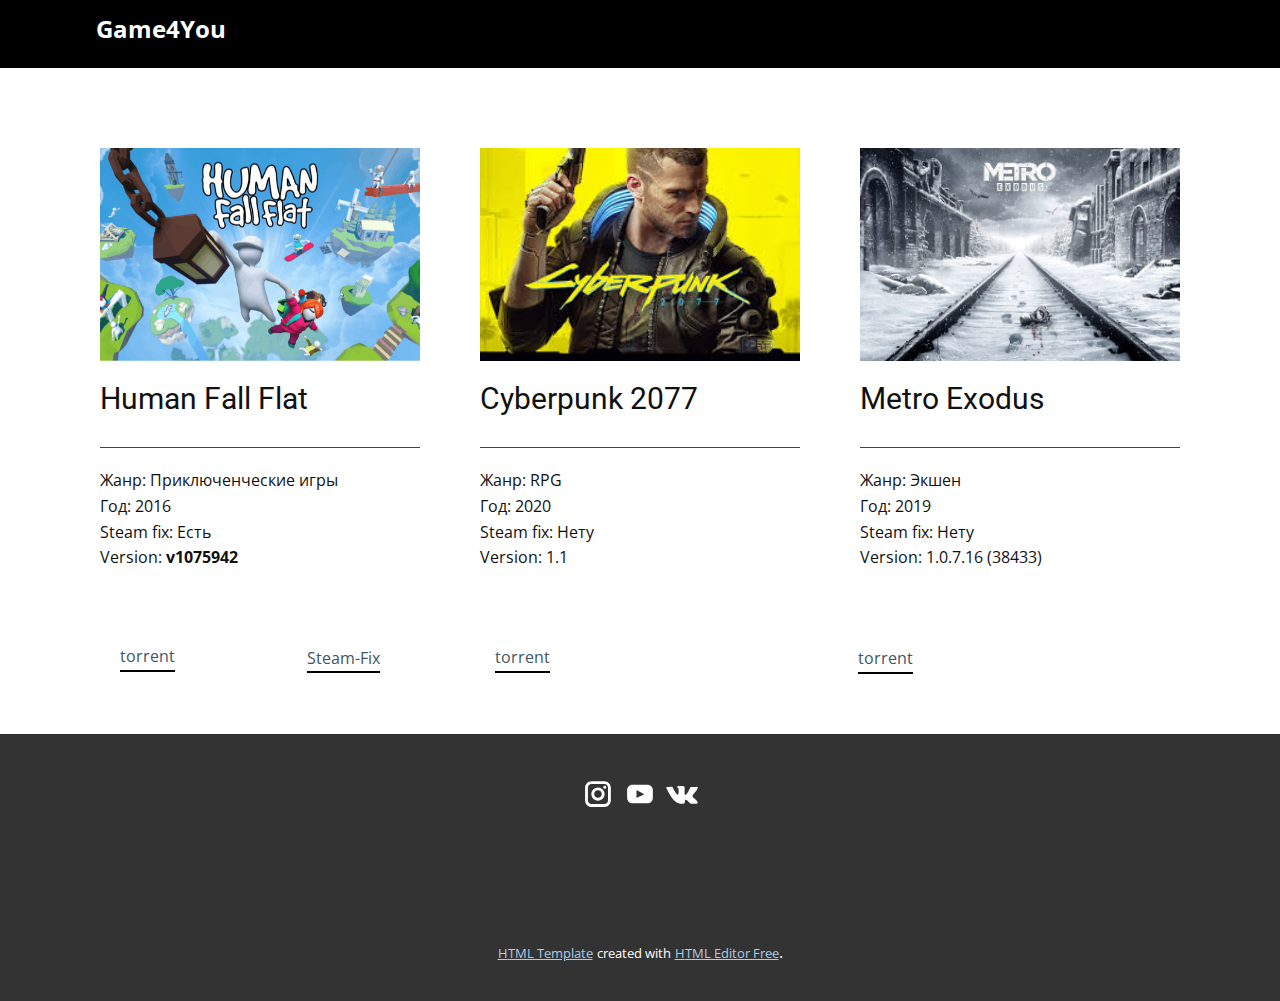
==== index.html @ 7fbe2d15 "Add files via upload" ====
<!DOCTYPE html>
<html style="font-size: 16px;" lang="ru-UA">
  <head>
    <meta name="viewport" content="width=device-width, initial-scale=1.0">
    <meta charset="utf-8">
    <meta name="keywords" content="">
    <meta name="description" content="">
    <meta name="page_type" content="np-template-header-footer-from-plugin">
    <title>Game4You</title>
    <link rel="stylesheet" href="nicepage.css" media="screen">
<link rel="stylesheet" href="Game4You.css" media="screen">
    <script class="u-script" type="text/javascript" src="jquery.js" defer=""></script>
    <script class="u-script" type="text/javascript" src="nicepage.js" defer=""></script>
    <meta name="generator" content="Nicepage 3.3.7, nicepage.com">
    <link rel="icon" href="images/favicon.png">
    <link id="u-theme-google-font" rel="stylesheet" href="https://fonts.googleapis.com/css?family=Roboto:100,100i,300,300i,400,400i,500,500i,700,700i,900,900i|Open+Sans:300,300i,400,400i,600,600i,700,700i,800,800i">
    
    
    <script type="application/ld+json">{
		"@context": "http://schema.org",
		"@type": "Organization",
		"name": "Game4You",
		"url": "index.html",
		"sameAs": [
				"https://www.instagram.com/dripped.1111111111/",
				"https://youtube.com/channel/UCKVRiAkgda1hhbKQ4yVwyxg",
				"https://vk.com/misha_kovryga"
		]
}</script>
    <meta property="og:title" content="Game4You">
    <meta property="og:type" content="website">
    <meta name="theme-color" content="#478ac9">
    <link rel="canonical" href="index.html">
    <meta property="og:url" content="index.html">
  </head>
  <body data-home-page="Game4You.html" data-home-page-title="Game4You" class="u-body"><header class="u-align-left u-black u-clearfix u-header u-header" id="sec-3fc5"><div class="u-clearfix u-sheet u-sheet-1">
        <p class="u-text u-text-palette-2-base u-text-1">
          <a class="u-active-none u-btn u-button-link u-button-style u-hover-none u-none u-text-white u-btn-1" href="Game4You.html" data-page-id="112424809">Game4You</a>
        </p>
      </div></header>
    <section class="u-clearfix u-section-1" id="sec-d502">
      <div class="u-clearfix u-sheet u-sheet-1">
        <div class="u-expanded-width u-list u-repeater u-list-1">
          <div class="u-container-style u-custom-background u-list-item u-repeater-item">
            <div class="u-container-layout u-similar-container u-container-layout-1">
              <img alt="" class="u-expanded-width u-image u-image-default u-image-1" src="images/71e93be7dd9cf7641d93dbb02ad6e025be3b7351.png">
              <h3 class="u-text u-text-1">Human Fall Flat</h3>
              <div class="u-border-1 u-border-grey-dark-1 u-expanded-width u-line u-line-horizontal u-line-1"></div>
              <p class="u-text u-text-2">Жанр: Приключенческие игры<br>Год: 2016<br>Steam fix: Есть<br>Version:&nbsp;<b>v1075942</b>
              </p>
            </div>
          </div>
          <div class="u-container-style u-custom-background u-list-item u-repeater-item">
            <div class="u-container-layout u-similar-container u-container-layout-2">
              <img alt="" class="u-expanded-width u-image u-image-default u-image-2" src="images/download1.jpg">
              <h3 class="u-text u-text-3">Cyberpunk 2077</h3>
              <div class="u-border-1 u-border-grey-dark-1 u-expanded-width u-line u-line-horizontal u-line-2"></div>
              <p class="u-text u-text-4">Жанр: RPG<br>Год: 2020<br>Steam fix: Нету<br>Version: 1.1
              </p>
            </div>
          </div>
          <div class="u-container-style u-list-item u-repeater-item">
            <div class="u-container-layout u-similar-container u-container-layout-3">
              <img alt="" class="u-expanded-width u-image u-image-default u-image-3" src="images/look.com.ua-245879.jpg">
              <h3 class="u-text u-text-5">Metro Exodus</h3>
              <div class="u-border-1 u-border-grey-dark-1 u-expanded-width u-line u-line-horizontal u-line-3"></div>
              <p class="u-text u-text-6">Жанр: Экшен<br>Год: 2019<br>Steam fix: Нету<br>Version: 1.0.7.16 (38433)&nbsp;
              </p>
            </div>
          </div>
        </div>
        <a href="files/Humanfallflatv1075942-1.torrent" class="u-border-2 u-border-active-grey-70 u-border-black u-border-hover-palette-3-base u-btn u-button-style u-file-link u-none u-text-hover-palette-3-base u-text-palette-1-dark-2 u-btn-1">torrent</a>
        <a href="files/cyberpunk-2077-by-xatab-1.torrent" class="u-border-2 u-border-active-grey-70 u-border-black u-border-hover-palette-3-base u-btn u-button-style u-file-link u-none u-text-hover-palette-3-base u-text-palette-1-dark-2 u-btn-2">torrent</a>
        <a href="files/Steam-fixHumanFallFlat-1.exe" class="u-border-2 u-border-active-grey-70 u-border-black u-border-hover-palette-3-base u-btn u-button-style u-file-link u-none u-text-hover-palette-3-base u-text-palette-1-dark-2 u-btn-3">Steam-Fix<br>
        </a>
        <a href="files/metro-exodus-by-xatab1.torrent" class="u-border-2 u-border-active-grey-70 u-border-black u-border-hover-palette-3-base u-btn u-button-style u-file-link u-none u-text-hover-palette-3-base u-text-palette-1-dark-2 u-btn-4">torrent</a>
      </div>
    </section>
    
    
    <footer class="u-clearfix u-footer u-grey-80" id="sec-c2e5"><div class="u-clearfix u-sheet u-sheet-1">
        <div class="u-align-left u-social-icons u-spacing-10 u-social-icons-1" data-animation-name="fadeIn" data-animation-duration="1000" data-animation-delay="0" data-animation-direction="">
          <a class="u-social-url" target="_blank" href="https://www.instagram.com/dripped.1111111111/"><span class="u-icon u-icon-circle u-social-instagram u-social-type-logo u-icon-1"><svg class="u-svg-link" preserveAspectRatio="xMidYMin slice" viewBox="0 0 112 112" style=""><use xmlns:xlink="http://www.w3.org/1999/xlink" xlink:href="#svg-57e3"></use></svg><svg xmlns="http://www.w3.org/2000/svg" xmlns:xlink="http://www.w3.org/1999/xlink" version="1.1" xml:space="preserve" class="u-svg-content" viewBox="0 0 112 112" x="0px" y="0px" id="svg-57e3"><path d="M55.9,32.9c-12.8,0-23.2,10.4-23.2,23.2s10.4,23.2,23.2,23.2s23.2-10.4,23.2-23.2S68.7,32.9,55.9,32.9z M55.9,69.4c-7.4,0-13.3-6-13.3-13.3c-0.1-7.4,6-13.3,13.3-13.3s13.3,6,13.3,13.3C69.3,63.5,63.3,69.4,55.9,69.4z"></path><path d="M79.7,26.8c-3,0-5.4,2.5-5.4,5.4s2.5,5.4,5.4,5.4c3,0,5.4-2.5,5.4-5.4S82.7,26.8,79.7,26.8z"></path><path d="M78.2,11H33.5C21,11,10.8,21.3,10.8,33.7v44.7c0,12.6,10.2,22.8,22.7,22.8h44.7c12.6,0,22.7-10.2,22.7-22.7 V33.7C100.8,21.1,90.6,11,78.2,11z M91,78.4c0,7.1-5.8,12.8-12.8,12.8H33.5c-7.1,0-12.8-5.8-12.8-12.8V33.7 c0-7.1,5.8-12.8,12.8-12.8h44.7c7.1,0,12.8,5.8,12.8,12.8V78.4z"></path></svg></span>
          </a>
          <a class="u-social-url" target="_blank" href="https://youtube.com/channel/UCKVRiAkgda1hhbKQ4yVwyxg"><span class="u-icon u-icon-circle u-social-type-logo u-social-youtube u-icon-2"><svg class="u-svg-link" preserveAspectRatio="xMidYMin slice" viewBox="0 0 112 112" style=""><use xmlns:xlink="http://www.w3.org/1999/xlink" xlink:href="#svg-330f"></use></svg><svg xmlns="http://www.w3.org/2000/svg" xmlns:xlink="http://www.w3.org/1999/xlink" version="1.1" xml:space="preserve" class="u-svg-content" viewBox="0 0 112 112" x="0px" y="0px" id="svg-330f"><path d="M82.3,24H29.7C19.3,24,11,32.5,11,43v26.7c0,10.5,8.3,19,18.7,19h52.5c10.3,0,18.7-8.5,18.7-19V43 C101,32.5,92.7,24,82.3,24L82.3,24z M69.7,57.6L45.1,69.5c-0.7,0.2-1.4-0.2-1.4-0.8V44.1c0-0.7,0.8-1.3,1.4-0.8l24.6,12.6 C70.4,56.2,70.4,57.3,69.7,57.6L69.7,57.6z"></path></svg></span>
          </a>
          <a class="u-social-url" target="_blank" href="https://vk.com/misha_kovryga"><span class="u-icon u-icon-circle u-social-type-logo u-social-vk u-icon-3"><svg class="u-svg-link" preserveAspectRatio="xMidYMin slice" viewBox="0 0 112 112" style=""><use xmlns:xlink="http://www.w3.org/1999/xlink" xlink:href="#svg-6180"></use></svg><svg xmlns="http://www.w3.org/2000/svg" xmlns:xlink="http://www.w3.org/1999/xlink" version="1.1" xml:space="preserve" class="u-svg-content" viewBox="0 0 112 112" x="0px" y="0px" id="svg-6180"><path d="M106,90.1l-14.6,0.1c0,0-3.1,0.6-7.3-2.2c-5.5-3.7-10.8-13.4-14.8-12.1c-4,1.3-3.9,10-3.9,10s0,1.9-0.9,2.8 c-1,1-3,1.3-3,1.3H55c0,0-14.5,0.9-27.3-12.3C13.7,63.5,1.3,35,1.3,35s-0.7-1.9,0-2.8c0.9-1,3.3-1,3.3-1L20.3,31c0,0,1.5,0.3,2.5,1 c0.9,0.6,1.3,1.8,1.3,1.8s2.5,6.4,6,12.1c6.6,11.2,9.6,13.7,11.8,12.4c3.3-1.8,2.2-15.8,2.2-15.8s0-5.2-1.6-7.4 c-1.3-1.8-3.7-2.2-4.9-2.4c-0.9-0.1,0.6-2.2,2.4-3.1c2.8-1.3,7.8-1.5,13.7-1.3c4.6,0,6,0.3,7.8,0.7c5.4,1.3,3.6,6.4,3.6,18.3 c0,3.8-0.7,9.3,2.1,11.1c1.2,0.7,4.2,0.1,11.5-12.3c3.4-5.9,6.1-12.7,6.1-12.7s0.6-1.2,1.5-1.8c0.9-0.6,2.1-0.4,2.1-0.4l16.6-0.1 c0,0,4.9-0.6,5.8,1.6c0.9,2.4-1.8,7.8-8.7,16.7C91.1,64.1,89.7,62.8,99,71.2c8.8,8.1,10.6,12,10.9,12.6 C113.8,89.7,106,90.1,106,90.1z"></path></svg></span>
          </a>
        </div>
      </div></footer>
    <section class="u-backlink u-clearfix u-grey-80">
      <a class="u-link" href="https://nicepage.com/html-templates" target="_blank">
        <span>HTML Template</span>
      </a>
      <p class="u-text">
        <span>created with</span>
      </p>
      <a class="u-link" href="https://nicepage.com/html-website-builder" target="_blank">
        <span>HTML Editor Free</span>
      </a>. 
    </section>
  </body>
</html>
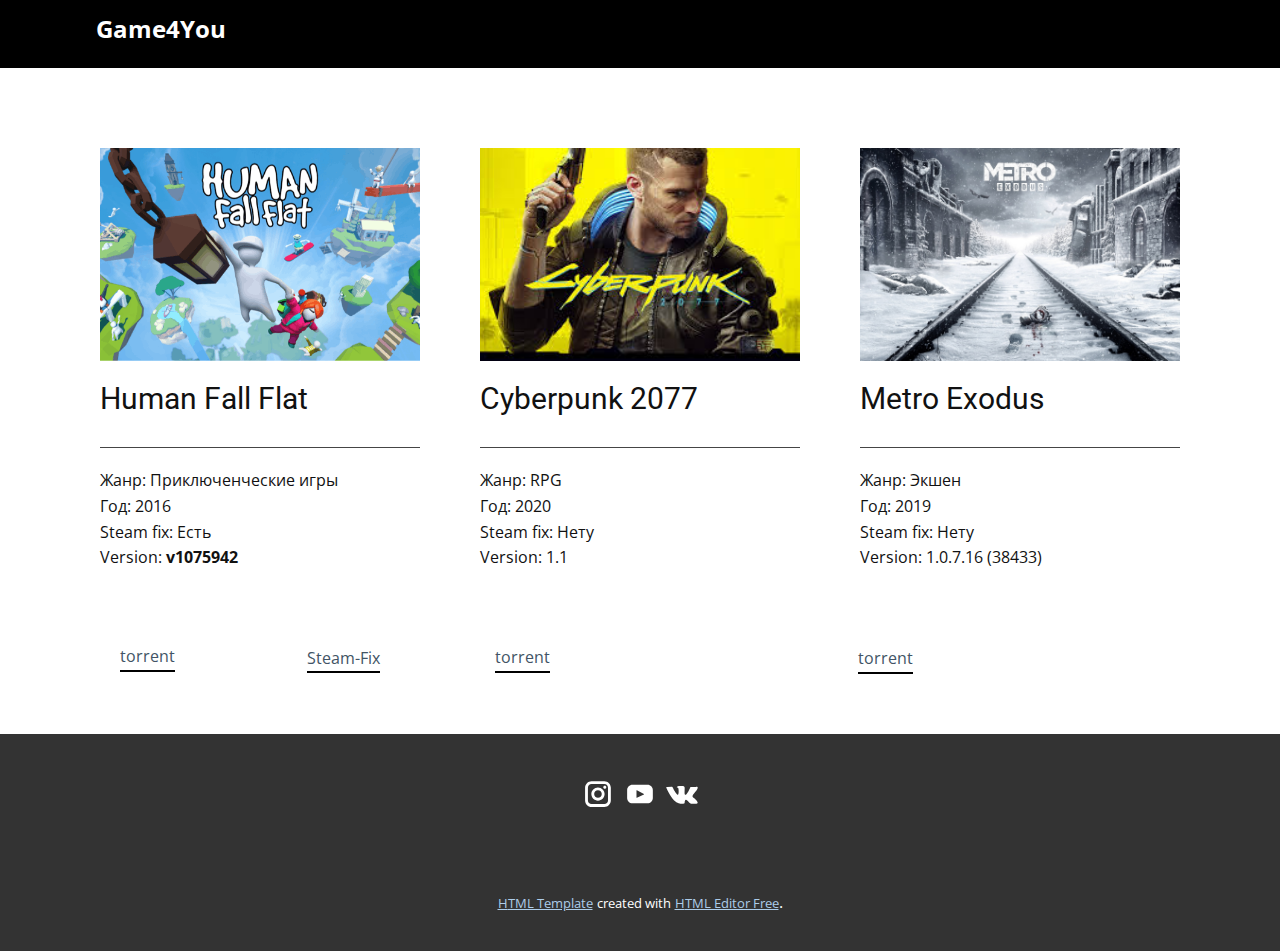
==== commit 1ba6c13a: "Add files via upload" ====
--- a/index.html
+++ b/index.html
@@ -78,7 +78,7 @@
     </section>
     
     
-    <footer class="u-clearfix u-footer u-grey-80" id="sec-c2e5"><div class="u-clearfix u-sheet u-sheet-1">
+    <footer class="u-clearfix u-footer u-grey-80" id="sec-c2e5"><div class="u-clearfix u-sheet u-valign-middle u-sheet-1">
         <div class="u-align-left u-social-icons u-spacing-10 u-social-icons-1" data-animation-name="fadeIn" data-animation-duration="1000" data-animation-delay="0" data-animation-direction="">
           <a class="u-social-url" target="_blank" href="https://www.instagram.com/dripped.1111111111/"><span class="u-icon u-icon-circle u-social-instagram u-social-type-logo u-icon-1"><svg class="u-svg-link" preserveAspectRatio="xMidYMin slice" viewBox="0 0 112 112" style=""><use xmlns:xlink="http://www.w3.org/1999/xlink" xlink:href="#svg-57e3"></use></svg><svg xmlns="http://www.w3.org/2000/svg" xmlns:xlink="http://www.w3.org/1999/xlink" version="1.1" xml:space="preserve" class="u-svg-content" viewBox="0 0 112 112" x="0px" y="0px" id="svg-57e3"><path d="M55.9,32.9c-12.8,0-23.2,10.4-23.2,23.2s10.4,23.2,23.2,23.2s23.2-10.4,23.2-23.2S68.7,32.9,55.9,32.9z M55.9,69.4c-7.4,0-13.3-6-13.3-13.3c-0.1-7.4,6-13.3,13.3-13.3s13.3,6,13.3,13.3C69.3,63.5,63.3,69.4,55.9,69.4z"></path><path d="M79.7,26.8c-3,0-5.4,2.5-5.4,5.4s2.5,5.4,5.4,5.4c3,0,5.4-2.5,5.4-5.4S82.7,26.8,79.7,26.8z"></path><path d="M78.2,11H33.5C21,11,10.8,21.3,10.8,33.7v44.7c0,12.6,10.2,22.8,22.7,22.8h44.7c12.6,0,22.7-10.2,22.7-22.7 V33.7C100.8,21.1,90.6,11,78.2,11z M91,78.4c0,7.1-5.8,12.8-12.8,12.8H33.5c-7.1,0-12.8-5.8-12.8-12.8V33.7 c0-7.1,5.8-12.8,12.8-12.8h44.7c7.1,0,12.8,5.8,12.8,12.8V78.4z"></path></svg></span>
           </a>
--- a/nicepage.css
+++ b/nicepage.css
@@ -31236,7 +31236,7 @@
   }
 }
 .u-footer .u-sheet-1 {
-  min-height: 170px;
+  min-height: 120px;
 }
 
 .u-footer .u-social-icons-1 {
@@ -31246,7 +31246,7 @@
   min-width: 68px;
   white-space: nowrap;
   animation-duration: 1000ms;
-  margin: 44px auto 60px;
+  margin: 44px auto;
 }
 
 .u-footer .u-icon-1 {
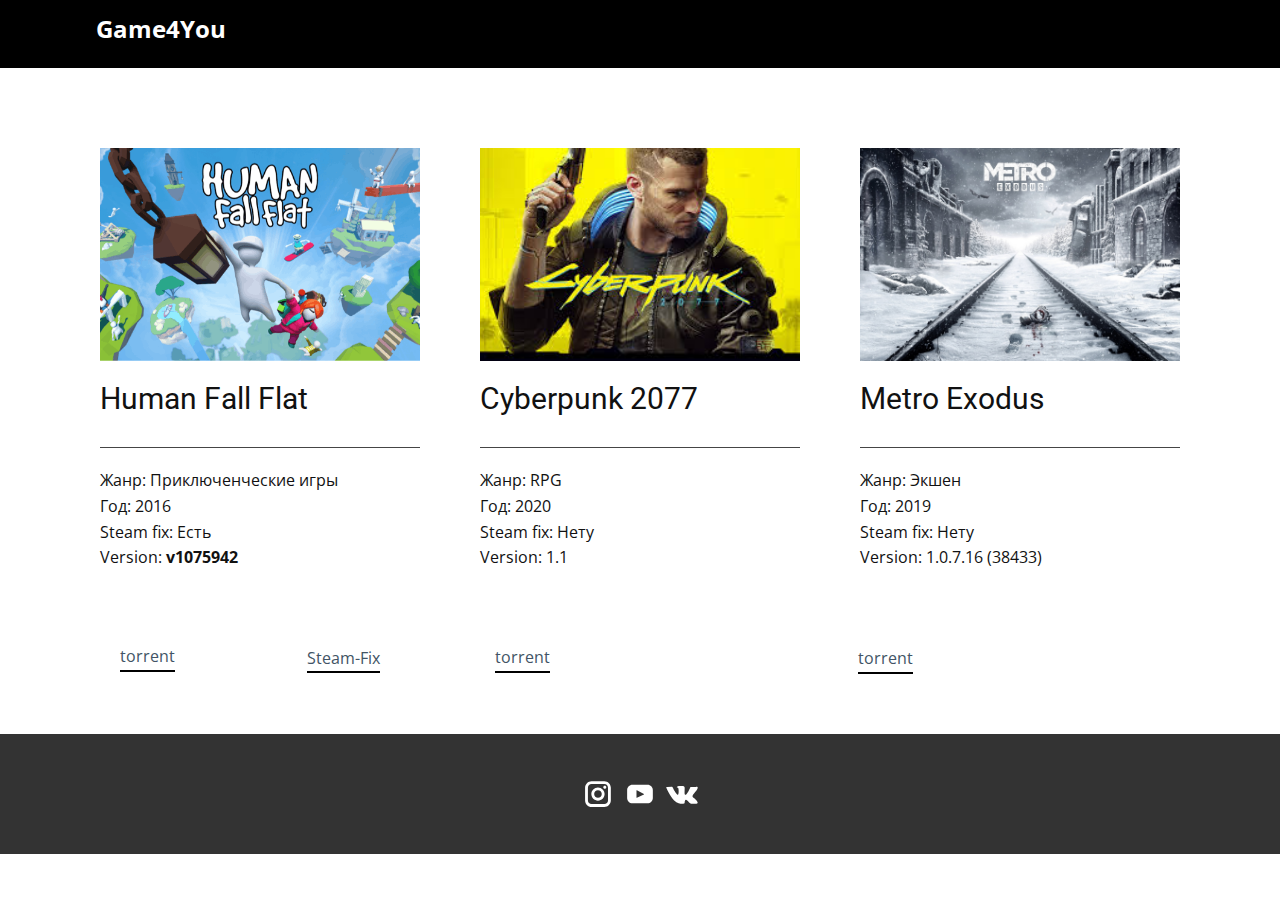
==== commit f26f1290: "Add files via upload" ====
--- a/index.html
+++ b/index.html
@@ -88,16 +88,5 @@
           </a>
         </div>
       </div></footer>
-    <section class="u-backlink u-clearfix u-grey-80">
-      <a class="u-link" href="https://nicepage.com/html-templates" target="_blank">
-        <span>HTML Template</span>
-      </a>
-      <p class="u-text">
-        <span>created with</span>
-      </p>
-      <a class="u-link" href="https://nicepage.com/html-website-builder" target="_blank">
-        <span>HTML Editor Free</span>
-      </a>. 
-    </section>
   </body>
 </html>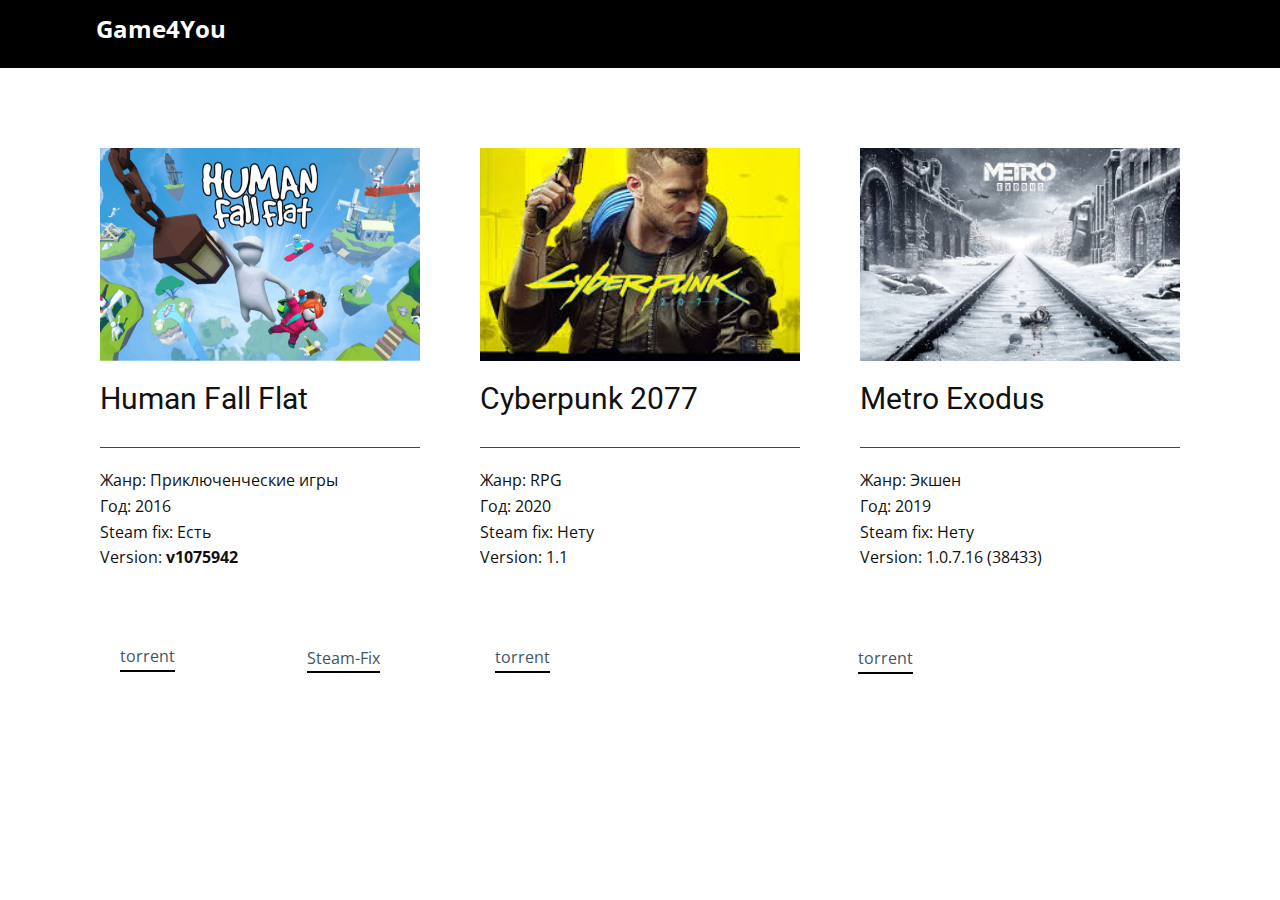
==== commit e50580a4: "Add files via upload" ====
--- a/index.html
+++ b/index.html
@@ -76,17 +76,5 @@
         <a href="files/metro-exodus-by-xatab1.torrent" class="u-border-2 u-border-active-grey-70 u-border-black u-border-hover-palette-3-base u-btn u-button-style u-file-link u-none u-text-hover-palette-3-base u-text-palette-1-dark-2 u-btn-4">torrent</a>
       </div>
     </section>
-    
-    
-    <footer class="u-clearfix u-footer u-grey-80" id="sec-c2e5"><div class="u-clearfix u-sheet u-valign-middle u-sheet-1">
-        <div class="u-align-left u-social-icons u-spacing-10 u-social-icons-1" data-animation-name="fadeIn" data-animation-duration="1000" data-animation-delay="0" data-animation-direction="">
-          <a class="u-social-url" target="_blank" href="https://www.instagram.com/dripped.1111111111/"><span class="u-icon u-icon-circle u-social-instagram u-social-type-logo u-icon-1"><svg class="u-svg-link" preserveAspectRatio="xMidYMin slice" viewBox="0 0 112 112" style=""><use xmlns:xlink="http://www.w3.org/1999/xlink" xlink:href="#svg-57e3"></use></svg><svg xmlns="http://www.w3.org/2000/svg" xmlns:xlink="http://www.w3.org/1999/xlink" version="1.1" xml:space="preserve" class="u-svg-content" viewBox="0 0 112 112" x="0px" y="0px" id="svg-57e3"><path d="M55.9,32.9c-12.8,0-23.2,10.4-23.2,23.2s10.4,23.2,23.2,23.2s23.2-10.4,23.2-23.2S68.7,32.9,55.9,32.9z M55.9,69.4c-7.4,0-13.3-6-13.3-13.3c-0.1-7.4,6-13.3,13.3-13.3s13.3,6,13.3,13.3C69.3,63.5,63.3,69.4,55.9,69.4z"></path><path d="M79.7,26.8c-3,0-5.4,2.5-5.4,5.4s2.5,5.4,5.4,5.4c3,0,5.4-2.5,5.4-5.4S82.7,26.8,79.7,26.8z"></path><path d="M78.2,11H33.5C21,11,10.8,21.3,10.8,33.7v44.7c0,12.6,10.2,22.8,22.7,22.8h44.7c12.6,0,22.7-10.2,22.7-22.7 V33.7C100.8,21.1,90.6,11,78.2,11z M91,78.4c0,7.1-5.8,12.8-12.8,12.8H33.5c-7.1,0-12.8-5.8-12.8-12.8V33.7 c0-7.1,5.8-12.8,12.8-12.8h44.7c7.1,0,12.8,5.8,12.8,12.8V78.4z"></path></svg></span>
-          </a>
-          <a class="u-social-url" target="_blank" href="https://youtube.com/channel/UCKVRiAkgda1hhbKQ4yVwyxg"><span class="u-icon u-icon-circle u-social-type-logo u-social-youtube u-icon-2"><svg class="u-svg-link" preserveAspectRatio="xMidYMin slice" viewBox="0 0 112 112" style=""><use xmlns:xlink="http://www.w3.org/1999/xlink" xlink:href="#svg-330f"></use></svg><svg xmlns="http://www.w3.org/2000/svg" xmlns:xlink="http://www.w3.org/1999/xlink" version="1.1" xml:space="preserve" class="u-svg-content" viewBox="0 0 112 112" x="0px" y="0px" id="svg-330f"><path d="M82.3,24H29.7C19.3,24,11,32.5,11,43v26.7c0,10.5,8.3,19,18.7,19h52.5c10.3,0,18.7-8.5,18.7-19V43 C101,32.5,92.7,24,82.3,24L82.3,24z M69.7,57.6L45.1,69.5c-0.7,0.2-1.4-0.2-1.4-0.8V44.1c0-0.7,0.8-1.3,1.4-0.8l24.6,12.6 C70.4,56.2,70.4,57.3,69.7,57.6L69.7,57.6z"></path></svg></span>
-          </a>
-          <a class="u-social-url" target="_blank" href="https://vk.com/misha_kovryga"><span class="u-icon u-icon-circle u-social-type-logo u-social-vk u-icon-3"><svg class="u-svg-link" preserveAspectRatio="xMidYMin slice" viewBox="0 0 112 112" style=""><use xmlns:xlink="http://www.w3.org/1999/xlink" xlink:href="#svg-6180"></use></svg><svg xmlns="http://www.w3.org/2000/svg" xmlns:xlink="http://www.w3.org/1999/xlink" version="1.1" xml:space="preserve" class="u-svg-content" viewBox="0 0 112 112" x="0px" y="0px" id="svg-6180"><path d="M106,90.1l-14.6,0.1c0,0-3.1,0.6-7.3-2.2c-5.5-3.7-10.8-13.4-14.8-12.1c-4,1.3-3.9,10-3.9,10s0,1.9-0.9,2.8 c-1,1-3,1.3-3,1.3H55c0,0-14.5,0.9-27.3-12.3C13.7,63.5,1.3,35,1.3,35s-0.7-1.9,0-2.8c0.9-1,3.3-1,3.3-1L20.3,31c0,0,1.5,0.3,2.5,1 c0.9,0.6,1.3,1.8,1.3,1.8s2.5,6.4,6,12.1c6.6,11.2,9.6,13.7,11.8,12.4c3.3-1.8,2.2-15.8,2.2-15.8s0-5.2-1.6-7.4 c-1.3-1.8-3.7-2.2-4.9-2.4c-0.9-0.1,0.6-2.2,2.4-3.1c2.8-1.3,7.8-1.5,13.7-1.3c4.6,0,6,0.3,7.8,0.7c5.4,1.3,3.6,6.4,3.6,18.3 c0,3.8-0.7,9.3,2.1,11.1c1.2,0.7,4.2,0.1,11.5-12.3c3.4-5.9,6.1-12.7,6.1-12.7s0.6-1.2,1.5-1.8c0.9-0.6,2.1-0.4,2.1-0.4l16.6-0.1 c0,0,4.9-0.6,5.8,1.6c0.9,2.4-1.8,7.8-8.7,16.7C91.1,64.1,89.7,62.8,99,71.2c8.8,8.1,10.6,12,10.9,12.6 C113.8,89.7,106,90.1,106,90.1z"></path></svg></span>
-          </a>
-        </div>
-      </div></footer>
   </body>
 </html>